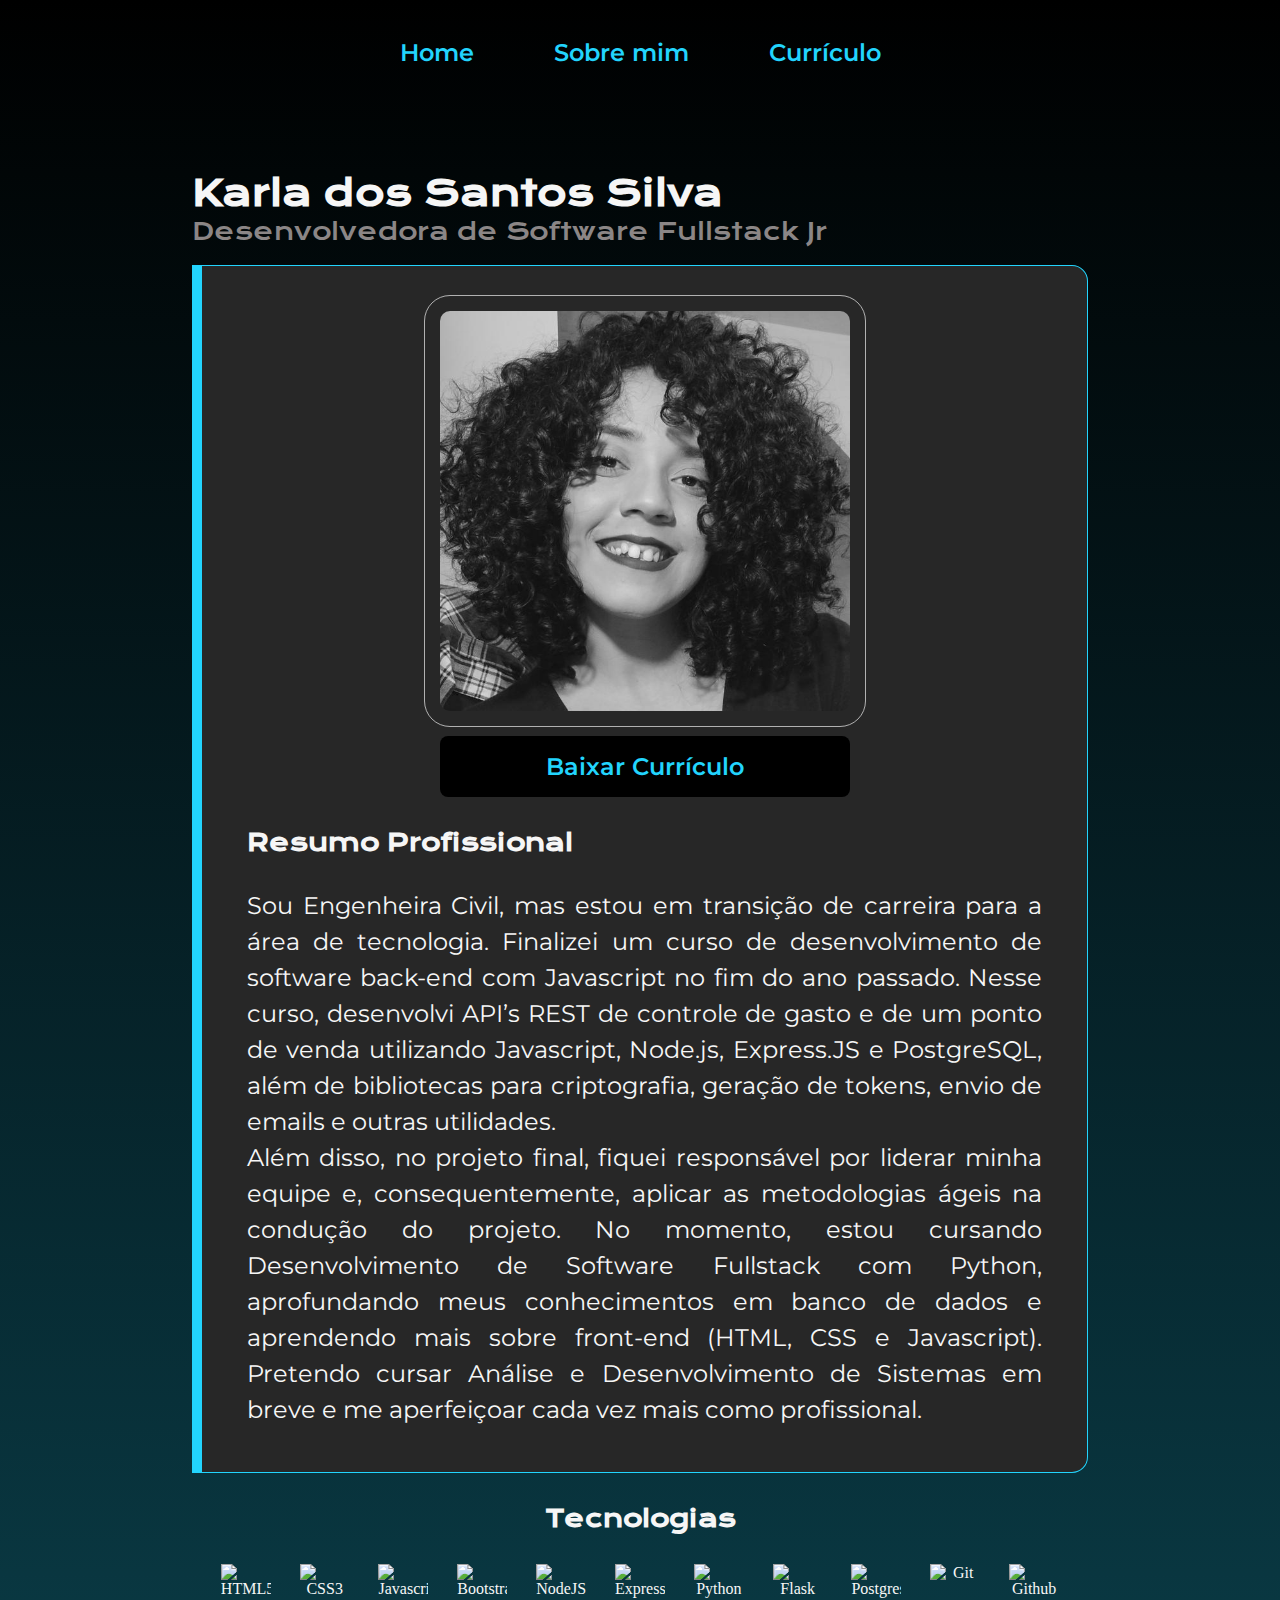
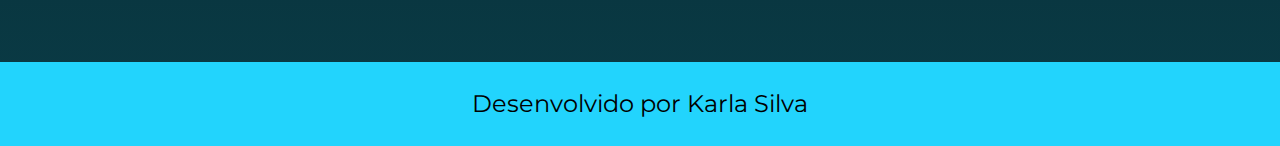
==== curriculum.html @ 532bd595 "Portfolio" ====
<!DOCTYPE html>
<html lang="pt-br">
<head>
    <meta charset="UTF-8">
    <meta http-equiv="X-UA-Compatible" content="IE=edge">
    <meta name="viewport" content="width=device-width, initial-scale=1.0">
    <title>Currículo</title>
    <link rel="stylesheet" href="./styles/style.css" type="text/css">
</head>
<body>
    <header class="cabecalho">
        <nav class="cabecalho__menu">
            <a class="cabecalho__menu__link" href="index.html">Home</a>
            <a class="cabecalho__menu__link" href="about.html">Sobre mim</a>
            <a class="cabecalho__menu__link" href="curriculum.html">Currículo</a>
        </nav>
    </header>
    <main class="curriculo">
        <h1 class="curriculo__titulo texto-azul">Karla dos Santos Silva</h1>
        <h2 class="curriculo__subtitulo">Desenvolvedora de Software Fullstack Jr</h2>
        
        <br>
        <section class="curriculo__conteudo-inicial">
            <div class="curriculo__conteudo-inicial__resumo-profissional">
                <h3 class="curriculo__conteudo-inicial__sub-subtitulo">Resumo Profissional</h3>
                <p class="curriculo__conteudo__texto">Sou Engenheira Civil, mas estou em transição de carreira para a área de tecnologia. Finalizei um curso de desenvolvimento de software back-end com Javascript no fim do ano passado. Nesse curso, desenvolvi API’s REST de controle de gasto e de um ponto de venda utilizando Javascript, Node.js, Express.JS e PostgreSQL, além de bibliotecas para criptografia, geração de tokens, envio de emails e outras utilidades. </p>
                <p class="curriculo__conteudo__texto">Além disso, no projeto final, fiquei responsável por liderar minha equipe e, consequentemente, aplicar as metodologias ágeis na condução do projeto. No momento, estou cursando Desenvolvimento de Software Fullstack com Python, aprofundando meus conhecimentos em banco de dados e aprendendo mais sobre front-end (HTML, CSS e Javascript). Pretendo cursar Análise e Desenvolvimento de Sistemas em breve e me aperfeiçoar cada vez mais como profissional.</p>
            </div>
            <div class="curriculo__conteudo-inicial__download">
                <img class="curriculo__imagem" src="/assets/perfil.jpg" alt="Foto da Karla Silva" width="400" height="400">
                <a class="curriculo__link" href="https://drive.google.com/file/d/1BR19AZnUWDixnxmIwd3jcnyATkdSiHKs/view?usp=sharing" target="_blank">
                    Baixar Currículo
                </a>
            </div>
        </section>
        <section class="curriculo__tecnologias">
            <h3 class="curriculo__tecnologias__sub-subtitulo">Tecnologias</h3>
            <div class="curriculo__tecnologias__icones">    
                <img src="https://skillicons.dev/icons?i=html" width="50px" title="HTML5"/>
                <img src="https://skillicons.dev/icons?i=css" width="50px" title="CSS3"/>
                <img src="https://skillicons.dev/icons?i=js" width="50px" title="Javascript"/>
                <img src="https://skillicons.dev/icons?i=bootstrap" width="50px" title="Bootstrap"/>
                <img src="https://skillicons.dev/icons?i=nodejs" width="50px" title="NodeJS"/>
                <img src="https://skillicons.dev/icons?i=expressjs" width="50px" title="ExpressJS"/>
                <img src="https://skillicons.dev/icons?i=python" width="50px" title="Python"/>
                <img src="https://skillicons.dev/icons?i=flask" width="50px" title="Flask"/>
                <img src="https://skillicons.dev/icons?i=postgres" width="50px" title="Postgres"/>
                <img src="https://skillicons.dev/icons?i=git" width="50px" title="Git"/>
                <img src="https://skillicons.dev/icons?i=github" width="50px" title="Github"/>
            </div>
        </section>
            
    </main>
    <footer class="rodape">
        <p>Desenvolvido por Karla Silva</p>
    </footer>
    
</body>
</html>
---- styles/style.css ----
@import url('https://fonts.googleapis.com/css2?family=Krona+One&family=Montserrat:wght@400;600&display=swap');

:root {
    --cor-primaria: #000000;
    --cor-secundaria: #F6F6F6;
    --cor-terciaria: #22D4FD;
    --cor-hover: #272727;

    --fonte-primaria: 'Krona One', sans-serif;
    --fonte-secundaria: 'Montserrat', sans-serif;
}

* {
    margin: 0;
    padding: 0;
}

body {
    box-sizing: border-box;
    background-color: var(--cor-primaria);
    color: var(--cor-secundaria);
    background: linear-gradient(to top, #0a3c47, #000000);
}

.cabecalho {
    padding: 2% 0 0 15%;
}

.cabecalho__menu {
    display: flex;
    gap: 80px;
}

.cabecalho__menu__link {
    font-family: var(--fonte-secundaria);
    font-size: 1.5rem;
    color: var(--cor-terciaria);
    font-weight: 600;
    font-style: normal;
    text-decoration: none;
}

.apresentacao,
.sobre-mim {
    padding: 5% 15%;
    display: flex;
    align-items: center;
    justify-content: space-between;
    gap: 82px;
}

.apresentacao__conteudo,
.sobre-mim__conteudo {
    width: 50%;
    display: flex;
    flex-direction: column;
    gap: 40px;
}

.apresentacao__conteudo__titulo,
.sobre-mim__conteudo__titulo,
.curriculo__titulo {
    font-family: var(--fonte-primaria);
    font-size: 2.25rem;
}

.texto-destaque {
    color: var(--cor-terciaria);
}

.apresentacao__conteudo__texto,
.sobre-mim__conteudo__texto,
.curriculo__conteudo__texto {
    font-family: var(--fonte-secundaria);
    font-size: 1.5rem;
    font-weight: 400;
    line-height: 2.25rem;
    text-align: justify;
}

.apresentacao__conteudo__links {
    display: flex;
    flex-direction: column;
    align-items: center;
    justify-content: space-between;
    gap: 32px;
}

.apresentacao__conteudo__links__subtitulo {
    font-family: var(--fonte-primaria);
    font-weight: 400;
    font-size: 1.5rem;
}

.apresentacao__conteudo__links__navegacao {
    width: 50%;
    padding: 21.5px 0;
    border: 2px solid var(--cor-terciaria);
    border-radius: 8px;
    text-decoration: none;
    text-align: center;
    color: var(--cor-secundaria);
    font-family: var(--fonte-secundaria);
    font-size: 1.5rem;
    font-weight: 600;
    display: flex;
    align-items: center;
    justify-content: center;
    gap: 16px;
}

.apresentacao__conteudo__links__navegacao:hover {
    background-color: var(--cor-hover);
}

.apresentacao__imagem,
.sobre-mim__imagem,
.curriculo__imagem {
    border-radius: 10px;
    outline: 1px solid var(--cor-terciaria);
    outline-offset: 15px;
    filter: grayscale(100%);
    transition: filter 0.3s ease;
    width: 50%;
}

.apresentacao__imagem:hover,
.sobre-mim__imagem:hover,
.curriculo__imagem:hover {
    filter: grayscale(0%);
}


.curriculo__imagem {
    width: 100%;
}

.curriculo {
    padding: 5% 15%;
}

.curriculo__conteudo-inicial {
    width: 100%;
    display: flex;
    gap: 5%;
    background-color: #272727;
    padding: 5%;
    box-sizing: border-box;
    border-radius: 0 16px 16px 0;
    border: 1px solid var(--cor-terciaria);
    border-left: 10px solid var(--cor-terciaria);
}

.curriculo__subtitulo {
    font-family: 'Krona One', sans-serif;
    font-size: 1.5rem;
    font-weight: 400;
    color: #8b8686;
}

.curriculo__conteudo-inicial__sub-subtitulo,
.curriculo__tecnologias__sub-subtitulo {
    font-family: var(--fonte-primaria);
    font-size: 1.5rem;
    margin: 30px 0;
}


.curriculo__link {
    background-color: var(--cor-primaria);
    text-decoration: none;
    color: var(--cor-terciaria);
    width: 378px;
    padding: 16px;
    border-radius: 8px;
    text-align: center;
    font-family: var(--fonte-secundaria);
    font-size: 1.5rem;
    font-weight: 600;
}

.curriculo__link:hover {
    background-color: var(--cor-terciaria);
    color: var(--cor-primaria)
}


.curriculo__conteudo-inicial__download {
    display: flex;
    flex-direction: column;
    justify-content: space-evenly;
    gap: 25px;
}

.curriculo__tecnologias {
    text-align: center;
}

.curriculo__tecnologias__icones {
    display: flex;
    justify-content: space-evenly;
}

.rodape {
    background-color: var(--cor-terciaria);
    color: var(--cor-primaria);
    font-family: var(--fonte-secundaria);
    font-size: 1.5rem;
    line-height: 36px;
    padding: 24px;
    text-align: center;
    font-weight: 400;
}


@media (max-width: 1500px) {
    .cabecalho {
        padding: 3%;
    }

    .cabecalho__menu {
        justify-content: center;
    }

    .cabecalho__menu__link {
        font-family: var(--fonte-secundaria);
        font-size: 1.5rem;
        color: var(--cor-terciaria);
        font-weight: 600;
        font-style: normal;
        text-decoration: none;
    }

    .apresentacao,
    .sobre-mim,
    .curriculo__conteudo-inicial {
        flex-direction: column-reverse;
        align-items: center;
    }

    .apresentacao__conteudo,
    .sobre-mim__conteudo {
        width: auto;
    }

    .apresentacao__imagem,
    .sobre-mim__imagem{
        width: 75%;
    }

}
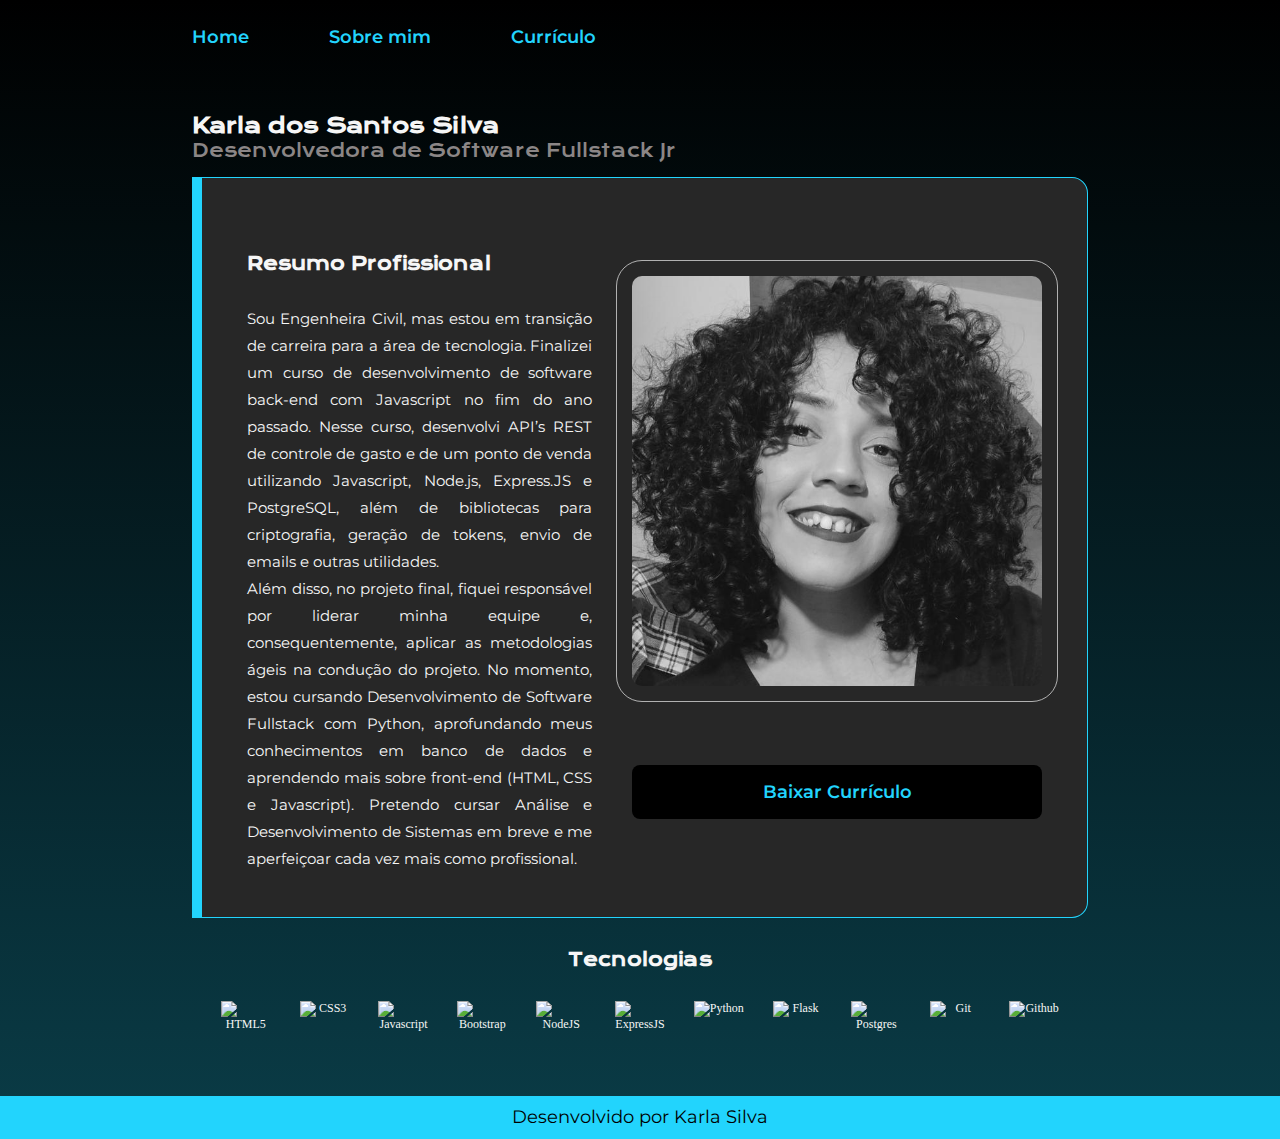
==== commit c988fe74: "style: Responsividade" ====
--- a/curriculum.html
+++ b/curriculum.html
@@ -27,7 +27,7 @@
                 <p class="curriculo__conteudo__texto">Além disso, no projeto final, fiquei responsável por liderar minha equipe e, consequentemente, aplicar as metodologias ágeis na condução do projeto. No momento, estou cursando Desenvolvimento de Software Fullstack com Python, aprofundando meus conhecimentos em banco de dados e aprendendo mais sobre front-end (HTML, CSS e Javascript). Pretendo cursar Análise e Desenvolvimento de Sistemas em breve e me aperfeiçoar cada vez mais como profissional.</p>
             </div>
             <div class="curriculo__conteudo-inicial__download">
-                <img class="curriculo__imagem" src="/assets/perfil.jpg" alt="Foto da Karla Silva" width="400" height="400">
+                <img class="curriculo__imagem" src="/assets/perfil.jpg" alt="Foto da Karla Silva">
                 <a class="curriculo__link" href="https://drive.google.com/file/d/1BR19AZnUWDixnxmIwd3jcnyATkdSiHKs/view?usp=sharing" target="_blank">
                     Baixar Currículo
                 </a>
--- a/styles/style.css
+++ b/styles/style.css
@@ -10,6 +10,10 @@
     --fonte-secundaria: 'Montserrat', sans-serif;
 }
 
+html {
+    font-size: 12px;
+}
+
 * {
     margin: 0;
     padding: 0;
@@ -20,6 +24,10 @@
     background-color: var(--cor-primaria);
     color: var(--cor-secundaria);
     background: linear-gradient(to top, #0a3c47, #000000);
+    min-height: 100vh;
+    display: flex;
+    flex-direction: column;
+    justify-content: space-between;
 }
 
 .cabecalho {
@@ -51,17 +59,18 @@
 
 .apresentacao__conteudo,
 .sobre-mim__conteudo {
-    width: 50%;
+    width: 60%;
     display: flex;
     flex-direction: column;
-    gap: 40px;
+    gap: 20px;
+
 }
 
 .apresentacao__conteudo__titulo,
 .sobre-mim__conteudo__titulo,
 .curriculo__titulo {
     font-family: var(--fonte-primaria);
-    font-size: 2.25rem;
+    font-size: 1.75rem;
 }
 
 .texto-destaque {
@@ -72,7 +81,7 @@
 .sobre-mim__conteudo__texto,
 .curriculo__conteudo__texto {
     font-family: var(--fonte-secundaria);
-    font-size: 1.5rem;
+    font-size: 1.25rem;
     font-weight: 400;
     line-height: 2.25rem;
     text-align: justify;
@@ -83,25 +92,25 @@
     flex-direction: column;
     align-items: center;
     justify-content: space-between;
-    gap: 32px;
+    gap: 16px;
 }
 
 .apresentacao__conteudo__links__subtitulo {
     font-family: var(--fonte-primaria);
     font-weight: 400;
-    font-size: 1.5rem;
+    font-size: 1.3rem;
 }
 
 .apresentacao__conteudo__links__navegacao {
-    width: 50%;
-    padding: 21.5px 0;
+    width: 40%;
+    padding: 1% 0;
     border: 2px solid var(--cor-terciaria);
     border-radius: 8px;
     text-decoration: none;
     text-align: center;
     color: var(--cor-secundaria);
     font-family: var(--fonte-secundaria);
-    font-size: 1.5rem;
+    font-size: 1.3rem;
     font-weight: 600;
     display: flex;
     align-items: center;
@@ -121,7 +130,7 @@
     outline-offset: 15px;
     filter: grayscale(100%);
     transition: filter 0.3s ease;
-    width: 50%;
+    width: 30%;
 }
 
 .apresentacao__imagem:hover,
@@ -130,9 +139,8 @@
     filter: grayscale(0%);
 }
 
-
 .curriculo__imagem {
-    width: 100%;
+    width: 80%;
 }
 
 .curriculo {
@@ -164,6 +172,12 @@
     font-size: 1.5rem;
     margin: 30px 0;
 }
+
+
+.curriculo__imagem {
+    width: 100%;
+}
+
 
 
 .curriculo__link {
@@ -206,14 +220,15 @@
     color: var(--cor-primaria);
     font-family: var(--fonte-secundaria);
     font-size: 1.5rem;
-    line-height: 36px;
-    padding: 24px;
+    line-height: 3px;
+    padding: 20px;
     text-align: center;
     font-weight: 400;
-}
-
-
-@media (max-width: 1500px) {
+    margin-bottom: 0;
+}
+
+
+@media (max-width: 1200px) {
     .cabecalho {
         padding: 3%;
     }
@@ -238,14 +253,57 @@
         align-items: center;
     }
 
+    .curriculo__conteudo-inicial__download {
+        align-items: center;
+        gap: 25px;
+    }
+
     .apresentacao__conteudo,
     .sobre-mim__conteudo {
         width: auto;
+
     }
 
     .apresentacao__imagem,
-    .sobre-mim__imagem{
-        width: 75%;
-    }
+    .sobre-mim__imagem {
+        width: 60%;
+    }
+
+    .curriculo__imagem {
+        width: 100%;
+    }
+
+}
+
+@media (max-width: 700px) {
+
+    .curriculo,
+    .sobre-mim {
+        padding: 2% auto;
+        width: 80%;
+    }
+
+    .curriculo__conteudo-inicial {
+        border-left: 5px solid var(--cor-terciaria);
+    }
+
+    .curriculo__imagem {
+        margin-top: 20px;
+        width: 80%;
+    }
+
+    .curriculo__link {
+        width: 80%;
+    }
+
+    .curriculo__tecnologias__icones {
+        flex-wrap: wrap;
+        gap: 10px;
+    }
+
+    .rodape {
+        width: 100%;
+    }
+
 
 }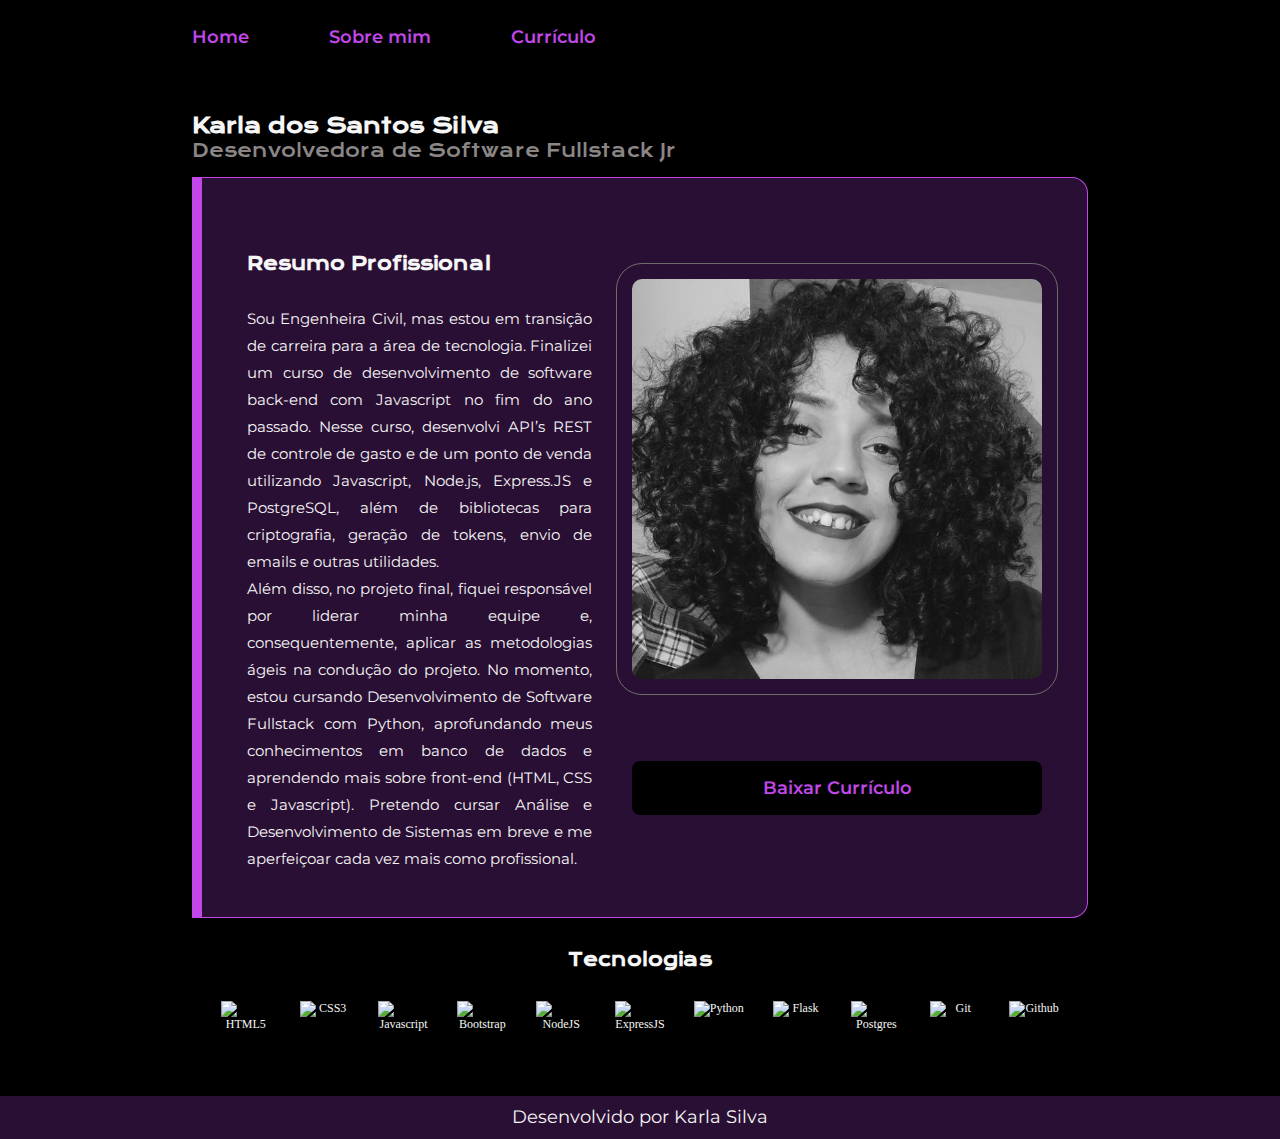
==== commit 3a06f9e7: "style: mudança da paleta de cores e ajustes na responsividade" ====
--- a/curriculum.html
+++ b/curriculum.html
@@ -27,7 +27,7 @@
                 <p class="curriculo__conteudo__texto">Além disso, no projeto final, fiquei responsável por liderar minha equipe e, consequentemente, aplicar as metodologias ágeis na condução do projeto. No momento, estou cursando Desenvolvimento de Software Fullstack com Python, aprofundando meus conhecimentos em banco de dados e aprendendo mais sobre front-end (HTML, CSS e Javascript). Pretendo cursar Análise e Desenvolvimento de Sistemas em breve e me aperfeiçoar cada vez mais como profissional.</p>
             </div>
             <div class="curriculo__conteudo-inicial__download">
-                <img class="curriculo__imagem" src="/assets/perfil.jpg" alt="Foto da Karla Silva">
+                <img class="curriculo__imagem" src="/assets/perfil.jpg" alt="Foto da Karla Silva" width="400" height="400">
                 <a class="curriculo__link" href="https://drive.google.com/file/d/1BR19AZnUWDixnxmIwd3jcnyATkdSiHKs/view?usp=sharing" target="_blank">
                     Baixar Currículo
                 </a>
--- a/styles/style.css
+++ b/styles/style.css
@@ -1,10 +1,11 @@
 @import url('https://fonts.googleapis.com/css2?family=Krona+One&family=Montserrat:wght@400;600&display=swap');
 
 :root {
-    --cor-primaria: #000000;
+    --cor-primaria: #000;
     --cor-secundaria: #F6F6F6;
-    --cor-terciaria: #22D4FD;
+    --cor-terciaria: #C147E9;
     --cor-hover: #272727;
+    --cor-footer: #2a0f34;
 
     --fonte-primaria: 'Krona One', sans-serif;
     --fonte-secundaria: 'Montserrat', sans-serif;
@@ -23,7 +24,6 @@
     box-sizing: border-box;
     background-color: var(--cor-primaria);
     color: var(--cor-secundaria);
-    background: linear-gradient(to top, #0a3c47, #000000);
     min-height: 100vh;
     display: flex;
     flex-direction: column;
@@ -120,6 +120,10 @@
 
 .apresentacao__conteudo__links__navegacao:hover {
     background-color: var(--cor-hover);
+}
+
+.links__imagem {
+    width: 25px;
 }
 
 .apresentacao__imagem,
@@ -151,7 +155,7 @@
     width: 100%;
     display: flex;
     gap: 5%;
-    background-color: #272727;
+    background-color: var(--cor-footer);
     padding: 5%;
     box-sizing: border-box;
     border-radius: 0 16px 16px 0;
@@ -216,8 +220,8 @@
 }
 
 .rodape {
-    background-color: var(--cor-terciaria);
-    color: var(--cor-primaria);
+    background-color: var(--cor-footer);
+    color: var(--cor-secundaria);
     font-family: var(--fonte-secundaria);
     font-size: 1.5rem;
     line-height: 3px;
@@ -260,26 +264,30 @@
 
     .apresentacao__conteudo,
     .sobre-mim__conteudo {
-        width: auto;
+        width: 100%;
 
     }
 
     .apresentacao__imagem,
     .sobre-mim__imagem {
-        width: 60%;
+        width: 50%;
     }
 
     .curriculo__imagem {
-        width: 100%;
-    }
-
-}
-
-@media (max-width: 700px) {
+        width: 50%;
+    }
+
+}
+
+@media (max-width: 800px) {
+
+    .cabecalho__menu {
+        gap: 25px;
+    }
 
     .curriculo,
     .sobre-mim {
-        padding: 2% auto;
+        padding: 10%;
         width: 80%;
     }
 
@@ -298,11 +306,75 @@
 
     .curriculo__tecnologias__icones {
         flex-wrap: wrap;
+        gap: 35px;
+    }
+}
+
+@media (max-width: 450px) {
+    .cabecalho__menu {
+        padding: 5%;
+    }
+
+    .cabecalho__menu__link {
+        font-size: 1.1rem;
+    }
+
+    .apresentacao,
+    .sobre-mim,
+    .curriculo {
+        gap: 30px;
+    }
+
+    .apresentacao__conteudo__titulo,
+    .sobre-mim__conteudo__titulo,
+    .curriculo__titulo {
+        font-size: 1.4rem;
+    }
+
+
+    .apresentacao__conteudo__texto,
+    .sobre-mim__conteudo__texto,
+    .curriculo__conteudo__texto {
+        font-size: 1.2rem;
+    }
+
+    .apresentacao__conteudo__texto {
+        text-align: left;
+    }
+
+    .apresentacao__conteudo__links__subtitulo,
+    .curriculo__subtitulo {
+        font-size: 1.1rem;
+    }
+
+    .apresentacao__imagem,
+    .sobre-mim__imagem {
+        width: 100%;
+    }
+
+    .apresentacao__conteudo__links__navegacao {
+        font-size: 1.2rem;
+        width: 100%;
+        justify-content: center;
+    }
+
+    .links__imagem {
+        width: 20px;
+    }
+
+    .curriculo__link {
+        width: 80%;
+        font-size: 1rem;
+        padding: 10px;
+    }
+
+    .curriculo__tecnologias__icones {
         gap: 10px;
     }
 
+
     .rodape {
-        width: 100%;
+        font-size: 1rem;
     }
 
 
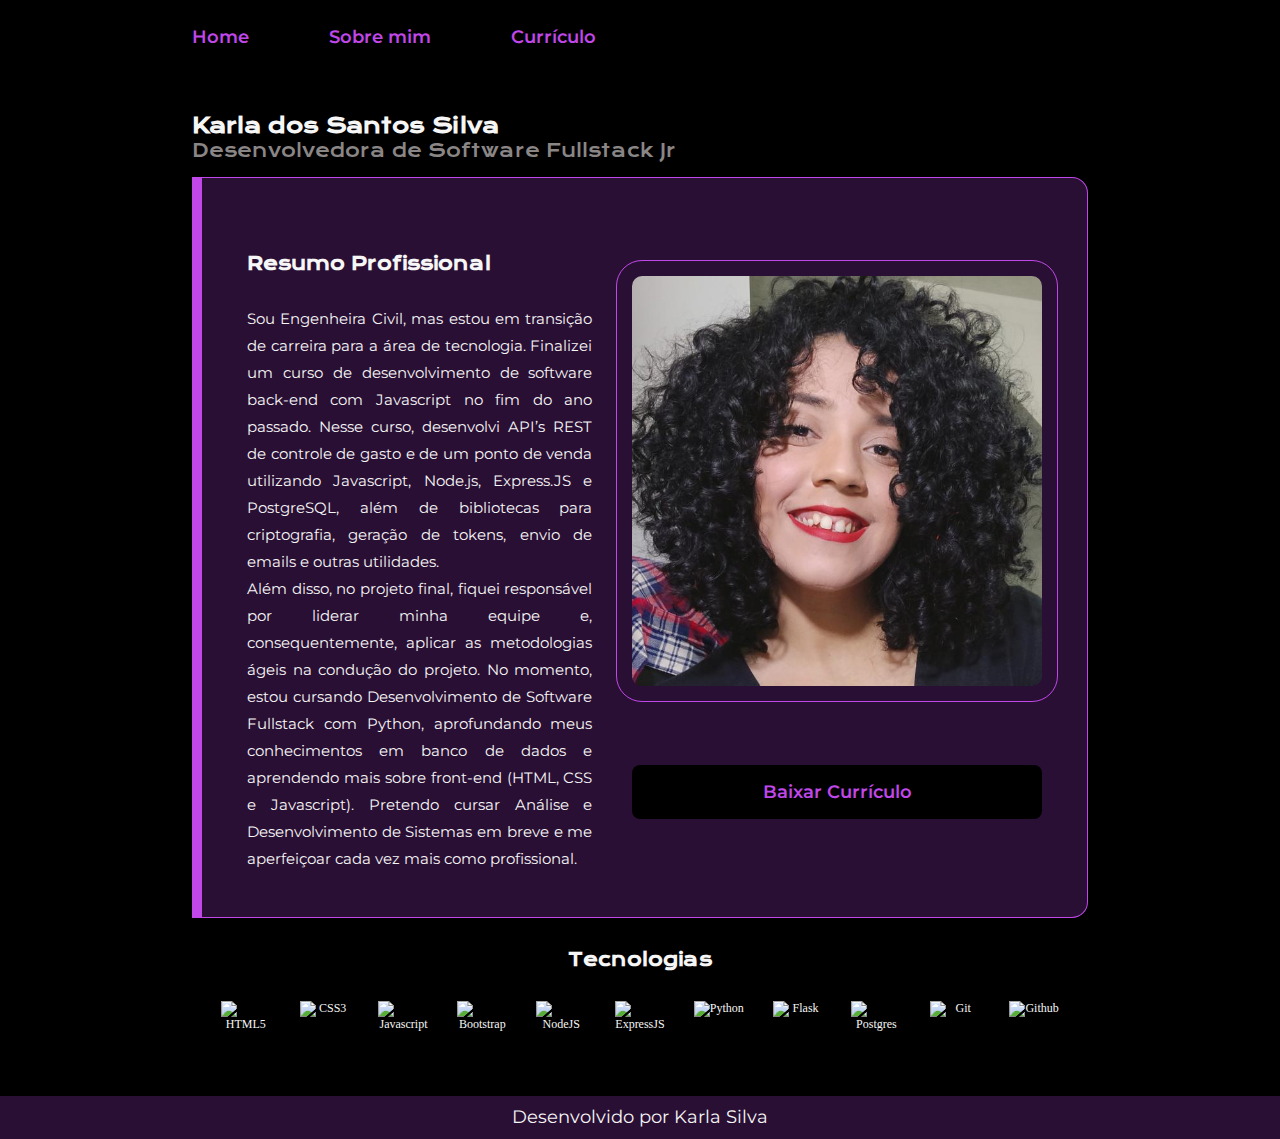
==== commit 9b17539f: "style: retirada do hover das imagens das páginas 'sobre mim' e 'currículo'" ====
--- a/curriculum.html
+++ b/curriculum.html
@@ -27,7 +27,7 @@
                 <p class="curriculo__conteudo__texto">Além disso, no projeto final, fiquei responsável por liderar minha equipe e, consequentemente, aplicar as metodologias ágeis na condução do projeto. No momento, estou cursando Desenvolvimento de Software Fullstack com Python, aprofundando meus conhecimentos em banco de dados e aprendendo mais sobre front-end (HTML, CSS e Javascript). Pretendo cursar Análise e Desenvolvimento de Sistemas em breve e me aperfeiçoar cada vez mais como profissional.</p>
             </div>
             <div class="curriculo__conteudo-inicial__download">
-                <img class="curriculo__imagem" src="/assets/perfil.jpg" alt="Foto da Karla Silva" width="400" height="400">
+                <img class="curriculo__imagem" src="/assets/perfil.jpg" alt="Foto da Karla Silva">
                 <a class="curriculo__link" href="https://drive.google.com/file/d/1BR19AZnUWDixnxmIwd3jcnyATkdSiHKs/view?usp=sharing" target="_blank">
                     Baixar Currículo
                 </a>
--- a/styles/style.css
+++ b/styles/style.css
@@ -132,14 +132,15 @@
     border-radius: 10px;
     outline: 1px solid var(--cor-terciaria);
     outline-offset: 15px;
+    width: 30%;
+}
+
+.apresentacao__imagem {
     filter: grayscale(100%);
     transition: filter 0.3s ease;
-    width: 30%;
-}
-
-.apresentacao__imagem:hover,
-.sobre-mim__imagem:hover,
-.curriculo__imagem:hover {
+}
+
+.apresentacao__imagem:hover {
     filter: grayscale(0%);
 }
 
@@ -362,9 +363,13 @@
         width: 20px;
     }
 
+    .curriculo__imagem {
+        width: 80%;
+    }
+
     .curriculo__link {
         width: 80%;
-        font-size: 1rem;
+        font-size: 1.2rem;
         padding: 10px;
     }
 
